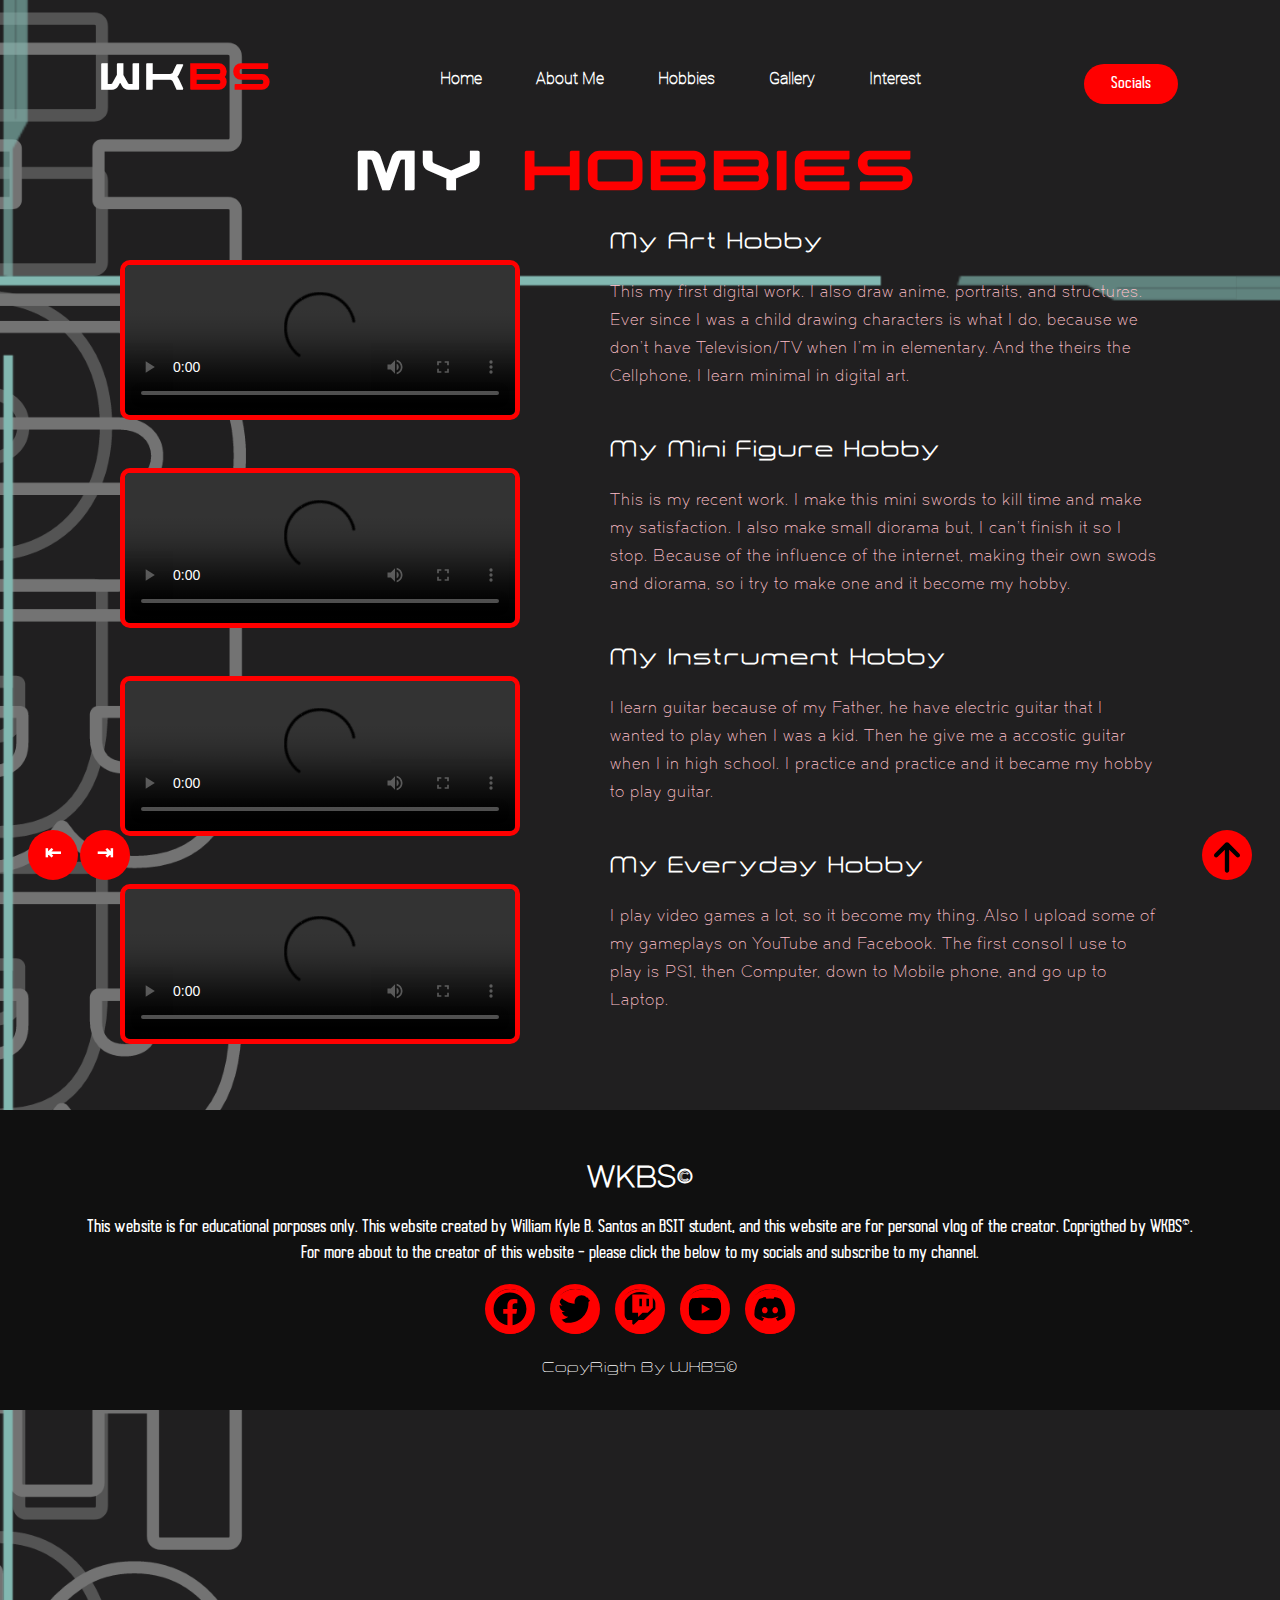
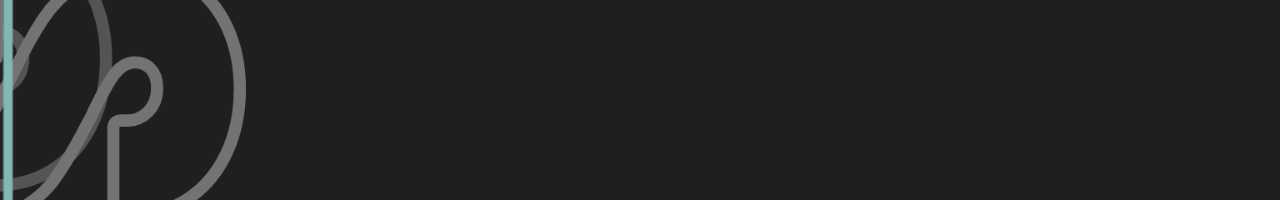
==== index.html @ 94abdb82 "Update and rename Hobbies.html to index.html" ====
<!DOCTYPE html>
<html>
<head>
    <title>Hobbies</title>
    <link rel="stylesheet" type="text/css" href="style.css">
    <link rel="Shortcut icon" type="image/png" href="Logo.png">
</head>
<body>
    <div class="num1">
        <nav class="hero">
            <h2 class="logo">WK<span>BS</span></h2>
            <ul>
                <li><a href="https://kylesantos05115.github.io/Home/">Home</a></li>
                <li><a href="https://kylesantos05115.github.io/AboutMe/">About Me</a></li>
                <li><a href="C:\Users\Marivic Sata\Desktop\Self Website\Hobbies2\Hobbies.html">Hobbies</a></li>
                <li><a href="C:\Users\Marivic Sata\Desktop\Self Website\Gallery\gallery.html">Gallery</a></li>
                <li><a href="C:\Users\Marivic Sata\Desktop\Self Website\Interest\interest.html">Interest</a></li>
            </ul>
            <a href="C:\Users\Marivic Sata\Desktop\Self Website\Socials\socials.html" class="btn">Socials</a>
        </nav>
        
    
        <h2>My <span>Hobbies</span></h2>
        <div class="main">
            <div class="video">
                    <video controls>
                        <source src="vids/digital.mp4" type="video/mp4">
                    </video>
                </div>
            <div class="about-text">
                <h5>My Art Hobby</h5>
                <p>This my first digital work. I also draw anime, portraits, and structures. Ever since I was a child drawing characters is what I do, because we don't have Television/TV when I'm in elementary. And the theirs the Cellphone, I learn minimal in digital art.</p>
            </div>
        </div>
        <div class="main">
            <div class="video">
                    <video controls>
                        <source src="vids/work.mp4" type="video/mp4">
                    </video>
                </div>
            <div class="about-text">
                <h5>My Mini Figure Hobby</h5>
                <p>This is my recent work. I make this mini swords to kill time and make my satisfaction. I also make small diorama but, I can't finish it so I stop. Because of the influence of the internet, making their own swods and diorama, so i try to make one and it become my hobby.</p>
            </div>
        </div>
        <div class="main">
            <div class="video">
                    <video controls>
                        <source src="vids/guitar.mp4" type="video/mp4">
                    </video>
                </div>
            <div class="about-text">
                <h5>My Instrument Hobby</h5>
                <p>I learn guitar because of my Father, he have electric guitar that I wanted to play when I was a kid. Then he give me a accostic guitar when I in high school. I practice and practice and it became my hobby to play guitar.</p>
            </div>
        </div>
        <div class="main" style="padding-bottom: 50px;">
            <div class="video">
                    <video controls>
                        <source src="vids/osu!.mp4" type="video/mp4">
                    </video>
                </div>
            <div class="about-text">
                <h5>My Everyday Hobby</h5>
                <p>I play video games a lot, so it become my thing. Also I upload some of my gameplays on YouTube and Facebook. The first consol I use to play is PS1, then Computer, down to Mobile phone, and go up to Laptop.</p>
            </div>
        </div>
    
        
    <footer>
        <p>WKBS&copy;</p>
        <p>This website is for educational porposes only. This website created by William Kyle B. Santos an BSIT student, and this website are for personal vlog of the creator. Coprigthed by WKBS&copy;.<br>For more about to the creator of this website - please click the below to my socials and subscribe to my channel.</p>
        <div class="social">
            <a href="https://web.facebook.com/kyle.santos.0511"><i class="bars"><img src="logo/facebook.svg"></i></a>
            <a href="https://twitter.com/jack115santos"><i class="bars"><img src="logo/twitter.svg"></i></a>
            <a href="https://www.twitch.tv/jacks05115"><i class="bars"><img src="logo/twitch.svg"></i></a>
            <a href="https://www.youtube.com/@jackgaming3404"><i class="bars"><img src="logo/youtube.svg"></i></a>
            <a href="https://discord.com/channels/@me"><i class="bars"><img src="logo/discord.svg"></i></a>
        </div>
        <p class="end">CopyRigth By WKBS&copy;</p>
    </footer>
    <a class="gotopbtn" href="#"><img src="logo/arrow-up-solid.svg"></a>
    <a href="https://kylesantos05115.github.io/AboutMe/" class="next" title="previous"
title="previous">&#8676;</a>
    <a href="C:\Users\Marivic Sata\Desktop\Self Website\Gallery\gallery.html" class="previous" title="next"
title="previous">&#8677;</a>
    </div>
</body>
</html>
---- style.css ----
/*-----------------fonts starts-------------------*/
@font-face {
    font-family: nebula;
    src: url(Nebula-Regular.otf);
}

@font-face {
    font-family: nebula2;
    src: url(Nebula-Hollow.otf);
}

@font-face {
    font-family: robotothin;
    src: url(Roboto-Thin.ttf);
}

@font-face {
    font-family: aspace;
    src: url(A-Space_Thin.otf);
}

@font-face {
    font-family: dual;
    src: url(Dual-300.otf);
}

@font-face {
    font-family: autobus;
    src: url(Autobus-Bold.ttf);
}
/*----------------ends-----------------------------*/
* {
    padding: 0;
    margin: 0;
    box-sizing: border-box;
    scroll-behavior: smooth;
}

.num1 {
    height: 200vh;
    width: 100%;
    background-image: url(hobbies.png);
    background-size: cover;
    background-position: center;
    
}

nav {
    display: flex;
    align-items: center;
    justify-content: space-between;
    padding-top: 45px;
    padding-left: 8%;
    padding-right: 8%;
}

.logo {
    color: white;
    font-size: 50px;
    letter-spacing: 1px;
    cursor: pointer;
    font-family: nebula;
}

span {
    color: red;
}

nav ul li {
    list-style-type: none;
    display: inline-block;
    padding: 10px 25px;
    font-family: robotothin;
    padding-top: 0.1px;
}

nav ul li a {
    color: white;
    text-decoration: none;
    font-weight: bold;
    text-transform: capitalize;
}

nav ul li a:hover {
    color: red;
    transform: .4s;
}

.btn {
    background-color: red;
    color: white;
    text-decoration: none;
    border: 2px solid transparent;
    font-weight: bold;
    padding: 10px 25px;
    border-radius: 30px;
    font-family: autobus;
}

.btn:hover {
    border: 2px solid red;
    cursor: pointer;
    transform: scale(1.3);
    transition: .3s;
}

.about-text {
    width: 550px;
}

.main {
    width: 1130px;
    max-width: 95%;
    margin: 0 auto;
    display: flex;
    align-items: center;
    justify-content: space-around;
}

h2 {
    color: white;
    font-size: 75px;
    text-transform: capitalize;
    margin-bottom: 20px;
    font-family: nebula;
    text-align: center;
}

.about-text h5 {
    color: white;
    letter-spacing: 2px;
    font-size: 22px;
    margin-bottom: 25px;
    text-transform: capitalize;
    font-family: aspace;
}

.about-text p {
    color: pink;
    letter-spacing: 1px;
    line-height: 28px;
    font-size: 16px;
    margin-bottom: 45px;
    font-family: dual;
}

.bars img {
    height: 50px;
    width: 50px;
    border: 5px solid red;
    padding: 3px;
    margin: 5px;
    border-radius: 30px;
}

footer {
    position: relative;
    width: 100%;
    height: 300px;
    background: #101010;
    display: flex;
    flex-direction: column;
    align-items: center;
    justify-content: center;
}

footer p:nth-child(1) {
    font-size: 30px;
    color: white;
    margin-bottom: 20px;
    font-weight: bold;
    font-family: dual;
}

footer p:nth-child(2) {
    color: white;
    font-size: 17px;
    text-align: center;
    line-height: 26px;
    font-family: autobus;
}

.social {
    display: flex;
}

.social a {
    width: 45px;
    height: 45px; 
    display: flex;
    align-items: center;
    justify-content: center;
    background: red;
    border-radius: 50%;
    margin: 22px 10px;
    color: white;
    text-decoration: none;
    font-size: 20px;
}

.social a:hover {
    transform: scale(1.3);
    transition: .3s;
}

.end {
    position: absolute;
    color: white;
    bottom: 35px;
    font-size: 14px;
    font-family: aspace;
}

.b {
    text-decoration: none;
    color: white;
    font-family: inherit;
}

.gotopbtn {
    position: fixed;
    width: 50px;
    height: 50px;
    background: red;
    bottom: 42px;
    right: 28px;
    bottom: 20px;
    text-decoration: none;
    text-align: center;
    line-height: 25px;
    border: 2px solid transparent;
    font-weight: bold;
    padding: 8px 10px;
    border-radius: 30px;
}

.gotopbtn:hover {
    transform: scale(1.3);
    transition: .3s;
}

.video {
    margin-top: 20px;
    text-align: center;
}

video {
    width: 400px;
    height: 0 auto;
    border-radius: 10px;
    border: 5px solid red;
}

.next {
    position: fixed;
    width: 50px;
    height: 50px;
    background: red;
    bottom: 42px;
    left: 28px;
    bottom: 20px;
    text-decoration: none;
    text-align: center;
    line-height: 25px;
    border: 2px solid transparent;
    font-weight: bold;
    padding: 10px 5px;
    border-radius: 30px;
    background-color: red;
    color: white;
    font-size: 20px;
    font-family: autobus;
}

.next:hover {
    background-color: transparent;
    border: 2px solid red;
    cursor: pointer;
}

.previous {
    position: fixed;
    width: 50px;
    height: 50px;
    background: red;
    bottom: 42px;
    left: 80px;
    bottom: 20px;
    text-decoration: none;
    text-align: center;
    line-height: 25px;
    border: 2px solid transparent;
    font-weight: bold;
    padding: 10px 5px;
    border-radius: 30px;
    background-color: red;
    color: white;
    font-size: 20px;
    font-family: autobus;
}

.previous:hover {
    background-color: transparent;
    border: 2px solid red;
    cursor: pointer;
}
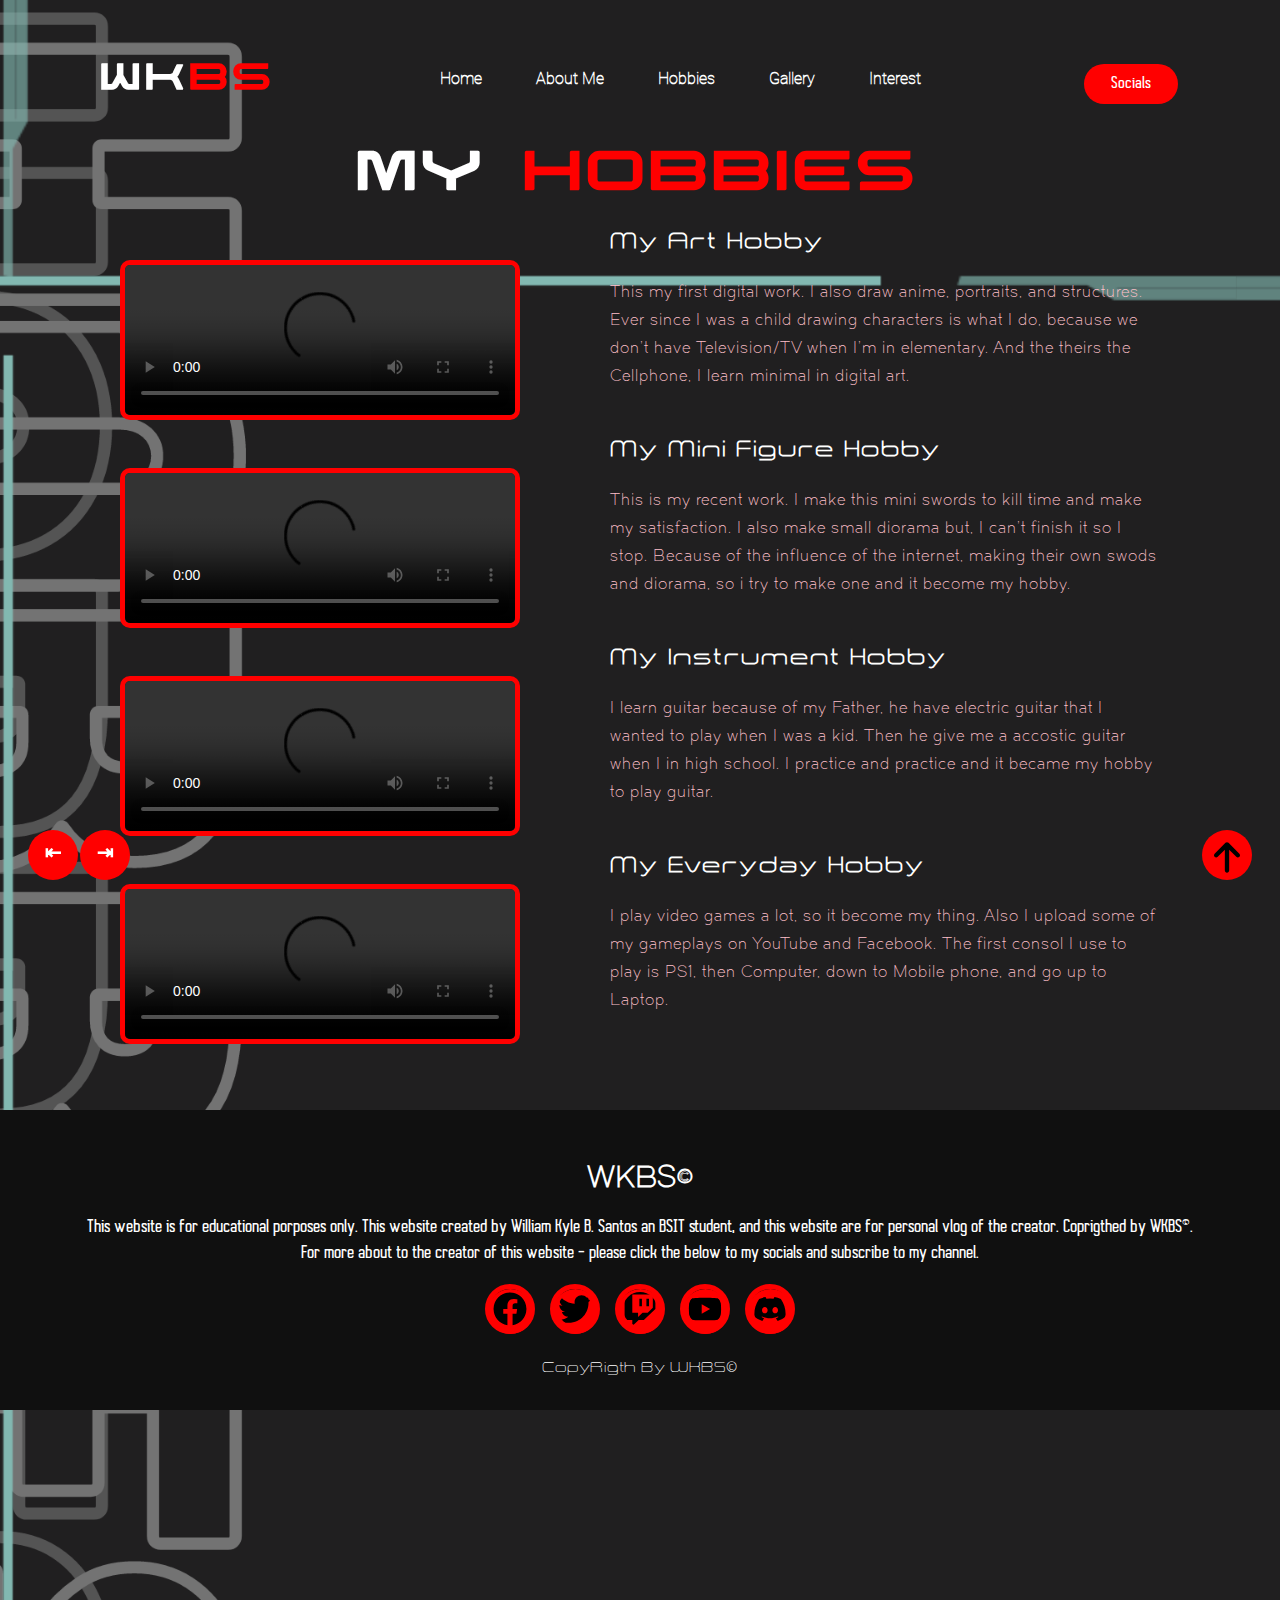
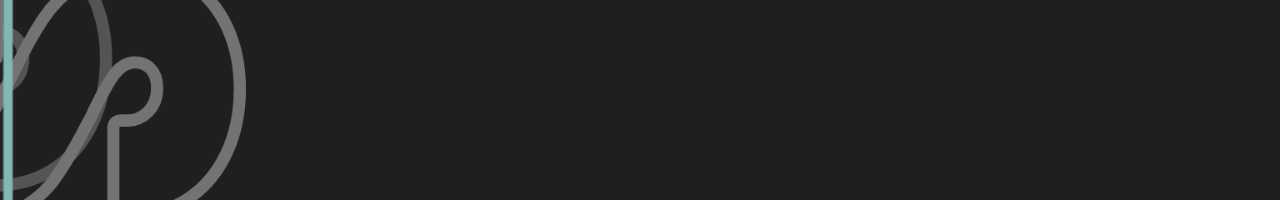
==== commit 88704133: "Update index.html" ====
--- a/index.html
+++ b/index.html
@@ -12,9 +12,9 @@
             <ul>
                 <li><a href="https://kylesantos05115.github.io/Home/">Home</a></li>
                 <li><a href="https://kylesantos05115.github.io/AboutMe/">About Me</a></li>
-                <li><a href="C:\Users\Marivic Sata\Desktop\Self Website\Hobbies2\Hobbies.html">Hobbies</a></li>
-                <li><a href="C:\Users\Marivic Sata\Desktop\Self Website\Gallery\gallery.html">Gallery</a></li>
-                <li><a href="C:\Users\Marivic Sata\Desktop\Self Website\Interest\interest.html">Interest</a></li>
+                <li><a href="https://kylesantos05115.github.io/Hobbies/">Hobbies</a></li>
+                <li><a href="https://kylesantos05115.github.io/Gallery/">Gallery</a></li>
+                <li><a href="https://kylesantos05115.github.io/Interest/">Interest</a></li>
             </ul>
             <a href="C:\Users\Marivic Sata\Desktop\Self Website\Socials\socials.html" class="btn">Socials</a>
         </nav>
@@ -24,7 +24,7 @@
         <div class="main">
             <div class="video">
                     <video controls>
-                        <source src="vids/digital.mp4" type="video/mp4">
+                        <source src="videos/digital.mp4" type="video/mp4">
                     </video>
                 </div>
             <div class="about-text">
@@ -35,7 +35,7 @@
         <div class="main">
             <div class="video">
                     <video controls>
-                        <source src="vids/work.mp4" type="video/mp4">
+                        <source src="videos/work.mp4" type="video/mp4">
                     </video>
                 </div>
             <div class="about-text">
@@ -46,7 +46,7 @@
         <div class="main">
             <div class="video">
                     <video controls>
-                        <source src="vids/guitar.mp4" type="video/mp4">
+                        <source src="videos/guitar.mp4" type="video/mp4">
                     </video>
                 </div>
             <div class="about-text">
@@ -57,7 +57,7 @@
         <div class="main" style="padding-bottom: 50px;">
             <div class="video">
                     <video controls>
-                        <source src="vids/osu!.mp4" type="video/mp4">
+                        <source src="videos/osu!.mp4" type="video/mp4">
                     </video>
                 </div>
             <div class="about-text">
@@ -82,7 +82,7 @@
     <a class="gotopbtn" href="#"><img src="logo/arrow-up-solid.svg"></a>
     <a href="https://kylesantos05115.github.io/AboutMe/" class="next" title="previous"
 title="previous">&#8676;</a>
-    <a href="C:\Users\Marivic Sata\Desktop\Self Website\Gallery\gallery.html" class="previous" title="next"
+    <a href="https://kylesantos05115.github.io/Gallery/" class="previous" title="next"
 title="previous">&#8677;</a>
     </div>
 </body>
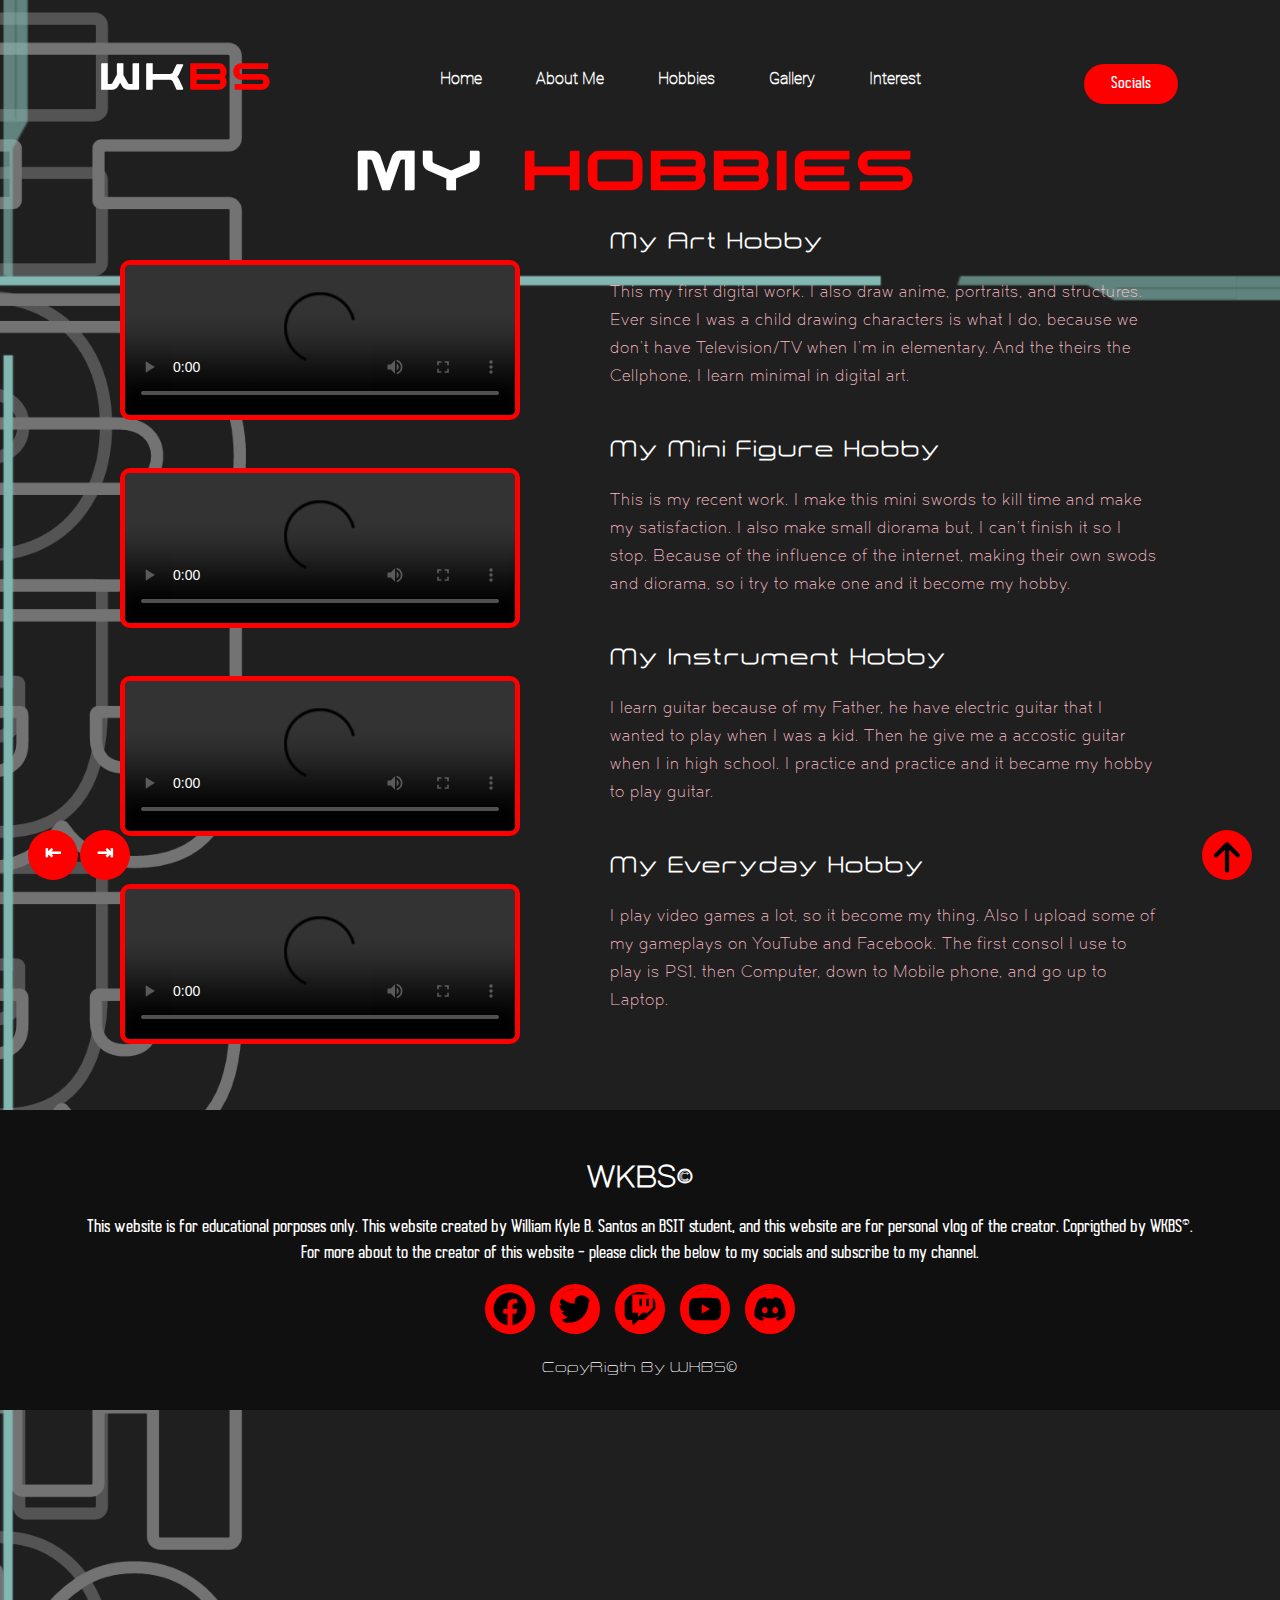
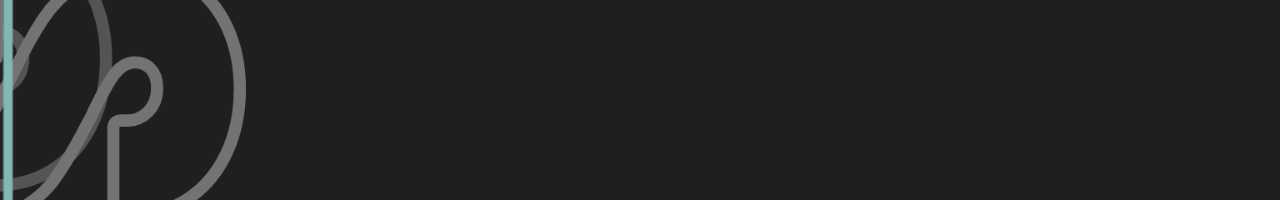
==== commit 0413c586: "Update index.html" ====
--- a/index.html
+++ b/index.html
@@ -16,7 +16,7 @@
                 <li><a href="https://kylesantos05115.github.io/Gallery/">Gallery</a></li>
                 <li><a href="https://kylesantos05115.github.io/Interest/">Interest</a></li>
             </ul>
-            <a href="C:\Users\Marivic Sata\Desktop\Self Website\Socials\socials.html" class="btn">Socials</a>
+            <a href="https://kylesantos05115.github.io/Socials/" class="btn">Socials</a>
         </nav>
         
     
